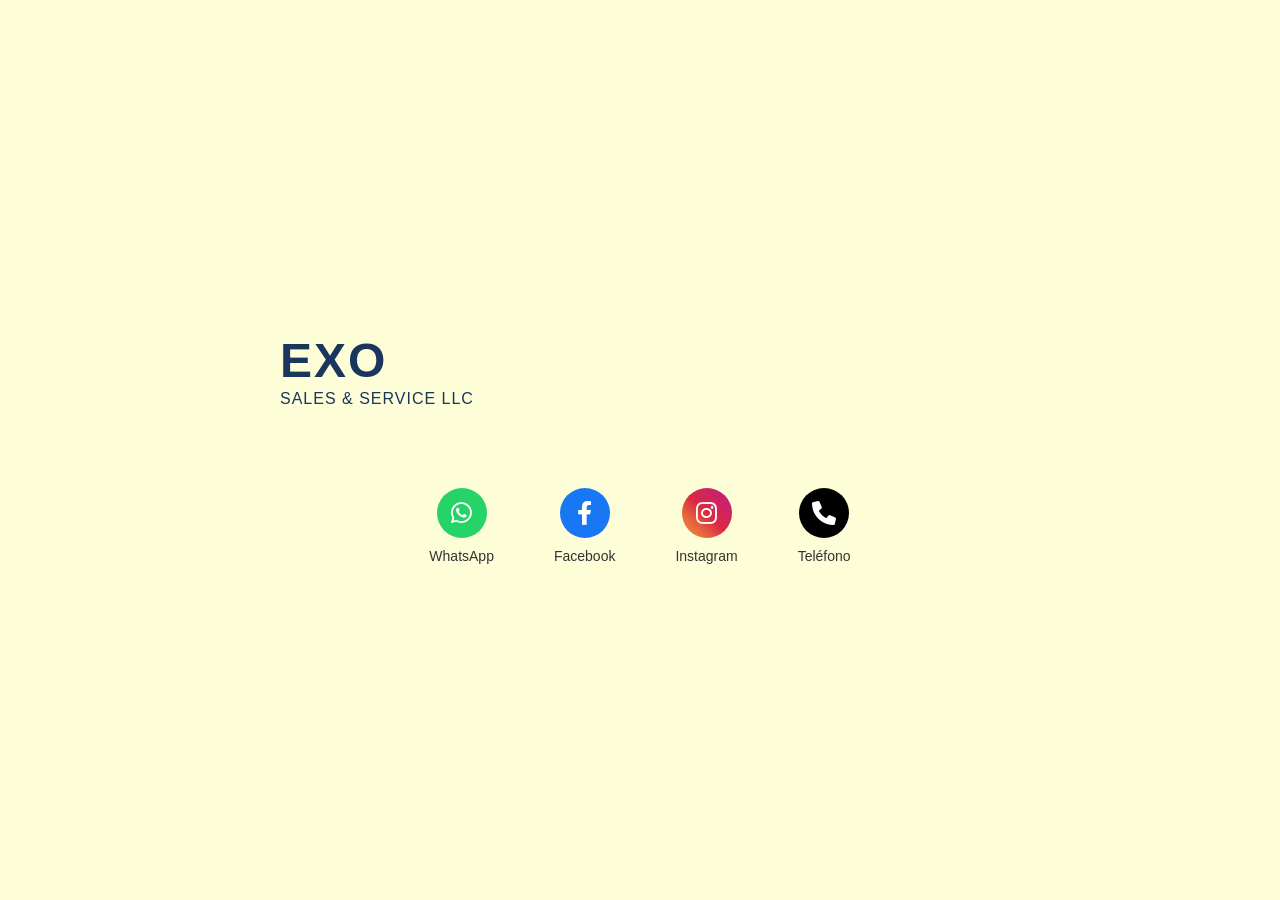
==== index.html @ 756fcb38 "Add files via upload" ====
<!DOCTYPE html>
<html lang="es">
<head>
    <meta charset="UTF-8">
    <meta name="viewport" content="width=device-width, initial-scale=1.0">
    <title>EXO SALES & SERVICE LLC</title>
    <link rel="stylesheet" href="styles.css">
    <link href="https://cdnjs.cloudflare.com/ajax/libs/font-awesome/6.0.0/css/all.min.css" rel="stylesheet">
</head>
<body>
    <div class="container">
        <!-- Sección Superior - Logotipo y Nombre -->
        <div class="header-section">
            <div class="logo-container">
                <div class="logo">
                    <div class="logo-shape">
                        <div class="logo-part-1"></div>
                        <div class="logo-part-2"></div>
                        <div class="logo-part-3"></div>
                    </div>
                </div>
                <div class="company-name">
                    <h1 class="company-title">EXO</h1>
                    <p class="company-subtitle">SALES & SERVICE LLC</p>
                </div>
            </div>
        </div>

        <!-- Sección Inferior - Iconos de Contacto -->
        <div class="contact-section">
            <div class="contact-icons">
                <div class="contact-item">
                    <a href="https://web.whatsapp.com/#" target="_blank" rel="noopener noreferrer">
                        <div class="icon whatsapp-icon">
                            <i class="fab fa-whatsapp"></i>
                        </div>
                    </a>
                    <span class="contact-label">WhatsApp</span>
                </div>
                
                <div class="contact-item">
                    <a href="https://www.facebook.com/share/r/1GFT7yK48Z/" target="_blank" rel="noopener noreferrer">
                        <div class="icon facebook-icon">
                            <i class="fab fa-facebook-f"></i>
                        </div>
                    </a>
                    <span class="contact-label">Facebook</span>
                </div>
                
                <div class="contact-item">
                    <a href="https://www.instagram.com/exosalesandservices/" target="_blank" rel="noopener noreferrer">
                        <div class="icon instagram-icon">
                            <i class="fab fa-instagram"></i>
                        </div>
                    </a>
                    <span class="contact-label">Instagram</span>
                </div>
                
                <div class="contact-item">
                    <div class="icon phone-icon" id="phone-copy" onclick="copyPhoneNumber()">
                        <i class="fas fa-phone"></i>
                    </div>
                    <span class="contact-label">Teléfono</span>
                    <div id="copy-message" class="copy-message">¡Número copiado!</div>
                </div>
            </div>
        </div>
    </div>

    <script>
        function copyPhoneNumber() {
            const phoneNumber = '9739784160';
            
            // Crear un elemento temporal para copiar el texto
            const tempInput = document.createElement('input');
            tempInput.value = phoneNumber;
            document.body.appendChild(tempInput);
            tempInput.select();
            tempInput.setSelectionRange(0, 99999); // Para dispositivos móviles
            
            try {
                // Copiar al portapapeles
                document.execCommand('copy');
                
                // Mostrar mensaje de confirmación
                showCopyMessage();
            } catch (err) {
                console.error('Error al copiar: ', err);
                // Fallback para navegadores modernos
                navigator.clipboard.writeText(phoneNumber).then(() => {
                    showCopyMessage();
                }).catch(err => {
                    console.error('Error con clipboard API: ', err);
                });
            }
            
            // Limpiar el elemento temporal
            document.body.removeChild(tempInput);
        }
        
        function showCopyMessage() {
            const message = document.getElementById('copy-message');
            message.style.display = 'block';
            message.style.opacity = '1';
            
            // Ocultar el mensaje después de 2 segundos
            setTimeout(() => {
                message.style.opacity = '0';
                setTimeout(() => {
                    message.style.display = 'none';
                }, 300);
            }, 2000);
        }
    </script>
</body>
</html>
---- styles.css ----
/* Reset y configuración base */
* {
    margin: 0;
    padding: 0;
    box-sizing: border-box;
}

body {
    font-family: 'Arial', sans-serif;
    background-color: #fdfdd8; /* Fondo gris claro/beige */
    min-height: 100vh;
    display: flex;
    align-items: center;
    justify-content: center;
    -webkit-font-smoothing: antialiased;
    -moz-osx-font-smoothing: grayscale;
    overflow-x: hidden;
}

.container {
    width: 100%;
    max-width: 800px;
    padding: 40px 20px;
}

/* Sección Superior - Logotipo y Nombre */
.header-section {
    margin-bottom: 80px;
}

.logo-container {
    display: flex;
    align-items: center;
    gap: 20px;
}

/* Logotipo abstracto azul marino */









/* Texto de la empresa */
.company-name {
    display: flex;
    flex-direction: column;
    gap: 5px;
}

.company-title {
    font-size: 48px;
    font-weight: bold;
    color: #1a365d; /* Azul marino oscuro */
    letter-spacing: 2px;
    margin: 0;
    line-height: 1;
}

.company-subtitle {
    font-size: 16px;
    font-weight: normal;
    color: #1a365d;
    letter-spacing: 1px;
    margin: 0;
    text-transform: uppercase;
}

/* Sección de Contacto */
.contact-section {
    display: flex;
    justify-content: center;
}

.contact-icons {
    display: flex;
    gap: 60px;
    align-items: center;
}

.contact-item {
    display: flex;
    flex-direction: column;
    align-items: center;
    gap: 10px;
    position: relative;
}

.contact-item a {
    text-decoration: none;
    color: inherit;
    transition: transform 0.2s ease;
}

.contact-item a:hover {
    transform: scale(1.1);
}

#phone-copy {
    cursor: pointer;
    transition: transform 0.2s ease;
    -webkit-tap-highlight-color: transparent;
    touch-action: manipulation;
}

#phone-copy:hover {
    transform: scale(1.1);
}

#phone-copy:active {
    transform: scale(0.95);
}

.copy-message {
    position: absolute;
    top: -40px;
    left: 50%;
    transform: translateX(-50%);
    background-color: #25D366;
    color: white;
    padding: 8px 12px;
    border-radius: 20px;
    font-size: 12px;
    font-weight: bold;
    white-space: nowrap;
    opacity: 0;
    display: none;
    transition: opacity 0.3s ease;
    z-index: 1000;
    box-shadow: 0 2px 10px rgba(0, 0, 0, 0.2);
}

/* Iconos de contacto */
.icon {
    width: 50px;
    height: 50px;
    border-radius: 50%;
    display: flex;
    align-items: center;
    justify-content: center;
    font-size: 24px;
    color: white;
    -webkit-tap-highlight-color: transparent;
    touch-action: manipulation;
}

.whatsapp-icon {
    background-color: #25D366; /* Verde WhatsApp */
}

.facebook-icon {
    background-color: #1877F2; /* Azul Facebook */
}

.instagram-icon {
    background: linear-gradient(45deg, #f09433 0%, #e6683c 25%, #dc2743 50%, #cc2366 75%, #bc1888 100%);
}

.phone-icon {
    background-color: #000000; /* Negro */
}

.contact-label {
    font-size: 14px;
    font-weight: 500;
    color: #333;
    text-align: center;
}

/* Responsive Design */

/* Tablets y pantallas medianas */
@media (max-width: 1024px) {
    .container {
        max-width: 90%;
        padding: 30px 20px;
    }
    
    .contact-icons {
        gap: 50px;
    }
}

/* Tablets pequeñas */
@media (max-width: 768px) {
    .container {
        padding: 25px 20px;
        max-width: 95%;
    }
    
    .header-section {
        margin-bottom: 60px;
    }
    
    .logo-container {
        flex-direction: column;
        text-align: center;
        gap: 20px;
    }
    
    .company-title {
        font-size: 42px;
        letter-spacing: 1.5px;
    }
    
    .company-subtitle {
        font-size: 15px;
    }
    
    .contact-icons {
        gap: 40px;
        flex-wrap: wrap;
        justify-content: center;
    }
    
    .contact-item {
        gap: 10px;
    }
    
    .icon {
        width: 48px;
        height: 48px;
        font-size: 22px;
    }
    
    .contact-label {
        font-size: 13px;
    }
}

/* Móviles grandes */
@media (max-width: 600px) {
    .container {
        padding: 20px 15px;
    }
    
    .header-section {
        margin-bottom: 50px;
    }
    
    .company-title {
        font-size: 36px;
        letter-spacing: 1px;
    }
    
    .company-subtitle {
        font-size: 14px;
    }
    
    .contact-icons {
        gap: 30px;
        flex-wrap: wrap;
        justify-content: space-around;
    }
    
    .contact-item {
        min-width: 80px;
    }
    
    .icon {
        width: 45px;
        height: 45px;
        font-size: 20px;
    }
    
    .contact-label {
        font-size: 12px;
    }
    
    .copy-message {
        font-size: 11px;
        padding: 6px 10px;
        top: -35px;
    }
}

/* Móviles medianos */
@media (max-width: 480px) {
    .container {
        padding: 15px 10px;
    }
    
    .header-section {
        margin-bottom: 40px;
    }
    
    .logo-container {
        gap: 15px;
    }
    
    .company-title {
        font-size: 32px;
        letter-spacing: 0.5px;
    }
    
    .company-subtitle {
        font-size: 13px;
        letter-spacing: 0.5px;
    }
    
    .contact-icons {
        gap: 25px;
        flex-wrap: wrap;
        justify-content: space-between;
    }
    
    .contact-item {
        min-width: 70px;
        gap: 8px;
    }
    
    .icon {
        width: 42px;
        height: 42px;
        font-size: 18px;
    }
    
    .contact-label {
        font-size: 11px;
    }
    
    .copy-message {
        font-size: 10px;
        padding: 5px 8px;
        top: -30px;
    }
}

/* Móviles pequeños */
@media (max-width: 360px) {
    .container {
        padding: 10px 8px;
    }
    
    .header-section {
        margin-bottom: 30px;
    }
    
    .company-title {
        font-size: 28px;
    }
    
    .company-subtitle {
        font-size: 12px;
    }
    
    .contact-icons {
        gap: 20px;
        flex-wrap: wrap;
        justify-content: center;
    }
    
    .contact-item {
        min-width: 65px;
        gap: 6px;
    }
    
    .icon {
        width: 40px;
        height: 40px;
        font-size: 16px;
    }
    
    .contact-label {
        font-size: 10px;
    }
    
    .copy-message {
        font-size: 9px;
        padding: 4px 6px;
        top: -25px;
    }
}

/* Orientación landscape en móviles */
@media (max-height: 500px) and (orientation: landscape) {
    .container {
        padding: 10px 20px;
    }
    
    .header-section {
        margin-bottom: 20px;
    }
    
    .logo-container {
        flex-direction: row;
        gap: 15px;
    }
    
    .company-title {
        font-size: 24px;
    }
    
    .company-subtitle {
        font-size: 12px;
    }
    
    .contact-icons {
        gap: 30px;
    }
    
    .icon {
        width: 40px;
        height: 40px;
        font-size: 16px;
    }
    
    .contact-label {
        font-size: 10px;
    }
}
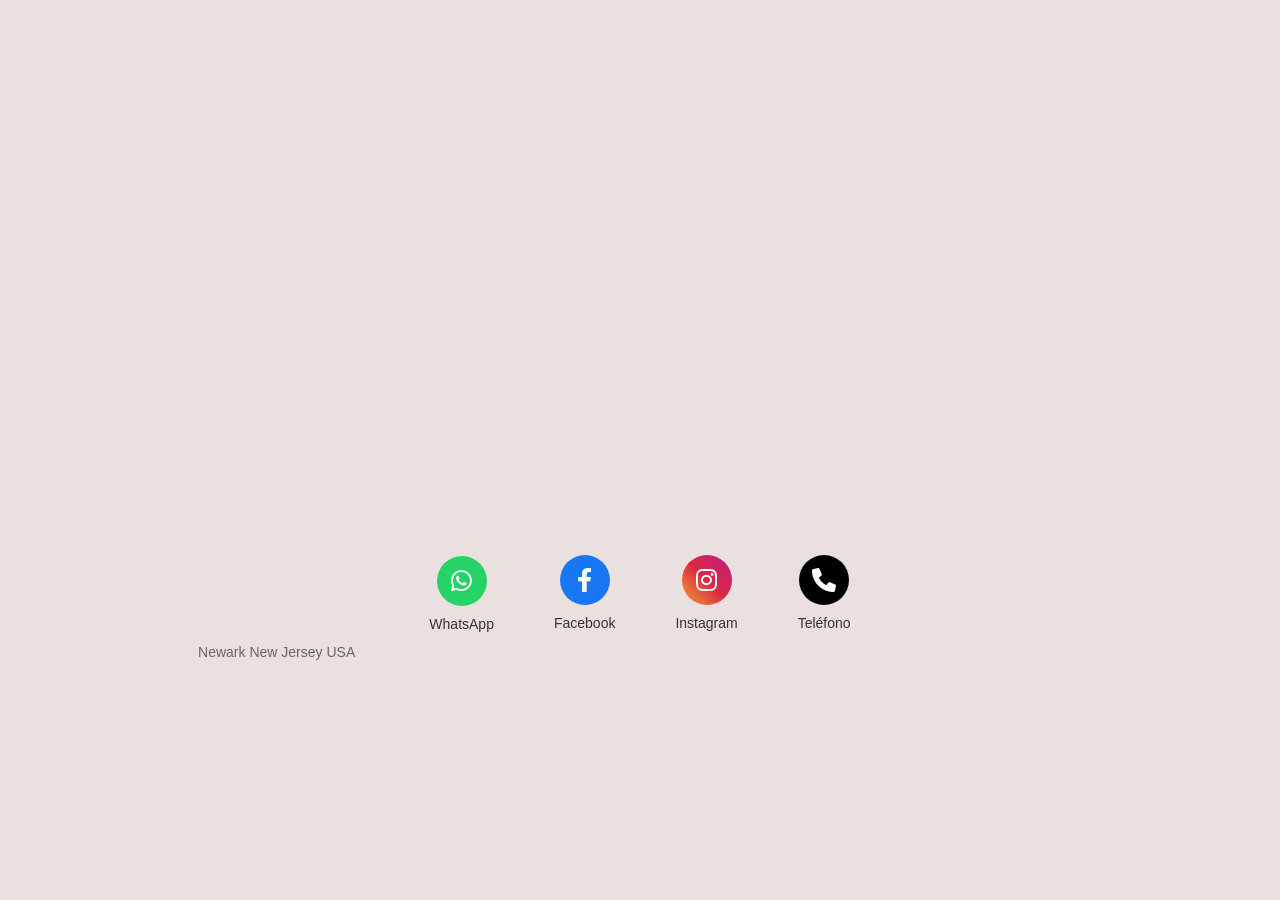
==== commit f935f2c1: "Add files via upload" ====
--- a/index.html
+++ b/index.html
@@ -20,8 +20,8 @@
                     </div>
                 </div>
                 <div class="company-name">
-                    <h1 class="company-title">EXO</h1>
-                    <p class="company-subtitle">SALES & SERVICE LLC</p>
+                    <h1 class="company-title"></h1>
+                    <p class="company-subtitle"></p>
                 </div>
             </div>
         </div>
@@ -30,16 +30,17 @@
         <div class="contact-section">
             <div class="contact-icons">
                 <div class="contact-item">
-                    <a href="https://web.whatsapp.com/#" target="_blank" rel="noopener noreferrer">
+                    <a href="https://wa.me/18622792119" target="_blank" rel="noopener noreferrer">
                         <div class="icon whatsapp-icon">
                             <i class="fab fa-whatsapp"></i>
                         </div>
                     </a>
                     <span class="contact-label">WhatsApp</span>
+                    <span class="location-text">Newark New Jersey USA</span>
                 </div>
                 
                 <div class="contact-item">
-                    <a href="https://www.facebook.com/share/r/1GFT7yK48Z/" target="_blank" rel="noopener noreferrer">
+                    <a href="https://www.facebook.com/friends/requests?profile_id=61581724001089&notif_id=1760400768586738&notif_t=friend&ref=notif&locale=es_LA" target="_blank" rel="noopener noreferrer">
                         <div class="icon facebook-icon">
                             <i class="fab fa-facebook-f"></i>
                         </div>
@@ -57,9 +58,11 @@
                 </div>
                 
                 <div class="contact-item">
-                    <div class="icon phone-icon" id="phone-copy" onclick="copyPhoneNumber()">
-                        <i class="fas fa-phone"></i>
-                    </div>
+                    <a href="tel:+19739784160">
+                        <div class="icon phone-icon">
+                            <i class="fas fa-phone"></i>
+                        </div>
+                    </a>
                     <span class="contact-label">Teléfono</span>
                     <div id="copy-message" class="copy-message">¡Número copiado!</div>
                 </div>
@@ -67,50 +70,5 @@
         </div>
     </div>
 
-    <script>
-        function copyPhoneNumber() {
-            const phoneNumber = '9739784160';
-            
-            // Crear un elemento temporal para copiar el texto
-            const tempInput = document.createElement('input');
-            tempInput.value = phoneNumber;
-            document.body.appendChild(tempInput);
-            tempInput.select();
-            tempInput.setSelectionRange(0, 99999); // Para dispositivos móviles
-            
-            try {
-                // Copiar al portapapeles
-                document.execCommand('copy');
-                
-                // Mostrar mensaje de confirmación
-                showCopyMessage();
-            } catch (err) {
-                console.error('Error al copiar: ', err);
-                // Fallback para navegadores modernos
-                navigator.clipboard.writeText(phoneNumber).then(() => {
-                    showCopyMessage();
-                }).catch(err => {
-                    console.error('Error con clipboard API: ', err);
-                });
-            }
-            
-            // Limpiar el elemento temporal
-            document.body.removeChild(tempInput);
-        }
-        
-        function showCopyMessage() {
-            const message = document.getElementById('copy-message');
-            message.style.display = 'block';
-            message.style.opacity = '1';
-            
-            // Ocultar el mensaje después de 2 segundos
-            setTimeout(() => {
-                message.style.opacity = '0';
-                setTimeout(() => {
-                    message.style.display = 'none';
-                }, 300);
-            }, 2000);
-        }
-    </script>
 </body>
 </html>
--- a/styles.css
+++ b/styles.css
@@ -1,414 +1,453 @@
-/* Reset y configuración base */
-* {
-    margin: 0;
-    padding: 0;
-    box-sizing: border-box;
-}
-
-body {
-    font-family: 'Arial', sans-serif;
-    background-color: #fdfdd8; /* Fondo gris claro/beige */
-    min-height: 100vh;
-    display: flex;
-    align-items: center;
-    justify-content: center;
-    -webkit-font-smoothing: antialiased;
-    -moz-osx-font-smoothing: grayscale;
-    overflow-x: hidden;
-}
-
-.container {
-    width: 100%;
-    max-width: 800px;
-    padding: 40px 20px;
-}
-
-/* Sección Superior - Logotipo y Nombre */
-.header-section {
-    margin-bottom: 80px;
-}
-
-.logo-container {
-    display: flex;
-    align-items: center;
-    gap: 20px;
-}
-
-/* Logotipo abstracto azul marino */
-
-
-
-
-
-
-
-
-
-/* Texto de la empresa */
-.company-name {
-    display: flex;
-    flex-direction: column;
-    gap: 5px;
-}
-
-.company-title {
-    font-size: 48px;
-    font-weight: bold;
-    color: #1a365d; /* Azul marino oscuro */
-    letter-spacing: 2px;
-    margin: 0;
-    line-height: 1;
-}
-
-.company-subtitle {
-    font-size: 16px;
-    font-weight: normal;
-    color: #1a365d;
-    letter-spacing: 1px;
-    margin: 0;
-    text-transform: uppercase;
-}
-
-/* Sección de Contacto */
-.contact-section {
-    display: flex;
-    justify-content: center;
-}
-
-.contact-icons {
-    display: flex;
-    gap: 60px;
-    align-items: center;
-}
-
-.contact-item {
-    display: flex;
-    flex-direction: column;
-    align-items: center;
-    gap: 10px;
-    position: relative;
-}
-
-.contact-item a {
-    text-decoration: none;
-    color: inherit;
-    transition: transform 0.2s ease;
-}
-
-.contact-item a:hover {
-    transform: scale(1.1);
-}
-
-#phone-copy {
-    cursor: pointer;
-    transition: transform 0.2s ease;
-    -webkit-tap-highlight-color: transparent;
-    touch-action: manipulation;
-}
-
-#phone-copy:hover {
-    transform: scale(1.1);
-}
-
-#phone-copy:active {
-    transform: scale(0.95);
-}
-
-.copy-message {
-    position: absolute;
-    top: -40px;
-    left: 50%;
-    transform: translateX(-50%);
-    background-color: #25D366;
-    color: white;
-    padding: 8px 12px;
-    border-radius: 20px;
-    font-size: 12px;
-    font-weight: bold;
-    white-space: nowrap;
-    opacity: 0;
-    display: none;
-    transition: opacity 0.3s ease;
-    z-index: 1000;
-    box-shadow: 0 2px 10px rgba(0, 0, 0, 0.2);
-}
-
-/* Iconos de contacto */
-.icon {
-    width: 50px;
-    height: 50px;
-    border-radius: 50%;
-    display: flex;
-    align-items: center;
-    justify-content: center;
-    font-size: 24px;
-    color: white;
-    -webkit-tap-highlight-color: transparent;
-    touch-action: manipulation;
-}
-
-.whatsapp-icon {
-    background-color: #25D366; /* Verde WhatsApp */
-}
-
-.facebook-icon {
-    background-color: #1877F2; /* Azul Facebook */
-}
-
-.instagram-icon {
-    background: linear-gradient(45deg, #f09433 0%, #e6683c 25%, #dc2743 50%, #cc2366 75%, #bc1888 100%);
-}
-
-.phone-icon {
-    background-color: #000000; /* Negro */
-}
-
-.contact-label {
-    font-size: 14px;
-    font-weight: 500;
-    color: #333;
-    text-align: center;
-}
-
-/* Responsive Design */
-
-/* Tablets y pantallas medianas */
-@media (max-width: 1024px) {
-    .container {
-        max-width: 90%;
-        padding: 30px 20px;
-    }
-    
-    .contact-icons {
-        gap: 50px;
-    }
-}
-
-/* Tablets pequeñas */
-@media (max-width: 768px) {
-    .container {
-        padding: 25px 20px;
-        max-width: 95%;
-    }
-    
-    .header-section {
-        margin-bottom: 60px;
-    }
-    
-    .logo-container {
-        flex-direction: column;
-        text-align: center;
-        gap: 20px;
-    }
-    
-    .company-title {
-        font-size: 42px;
-        letter-spacing: 1.5px;
-    }
-    
-    .company-subtitle {
-        font-size: 15px;
-    }
-    
-    .contact-icons {
-        gap: 40px;
-        flex-wrap: wrap;
-        justify-content: center;
-    }
-    
-    .contact-item {
-        gap: 10px;
-    }
-    
-    .icon {
-        width: 48px;
-        height: 48px;
-        font-size: 22px;
-    }
-    
-    .contact-label {
-        font-size: 13px;
-    }
-}
-
-/* Móviles grandes */
-@media (max-width: 600px) {
-    .container {
-        padding: 20px 15px;
-    }
-    
-    .header-section {
-        margin-bottom: 50px;
-    }
-    
-    .company-title {
-        font-size: 36px;
-        letter-spacing: 1px;
-    }
-    
-    .company-subtitle {
-        font-size: 14px;
-    }
-    
-    .contact-icons {
-        gap: 30px;
-        flex-wrap: wrap;
-        justify-content: space-around;
-    }
-    
-    .contact-item {
-        min-width: 80px;
-    }
-    
-    .icon {
-        width: 45px;
-        height: 45px;
-        font-size: 20px;
-    }
-    
-    .contact-label {
-        font-size: 12px;
-    }
-    
-    .copy-message {
-        font-size: 11px;
-        padding: 6px 10px;
-        top: -35px;
-    }
-}
-
-/* Móviles medianos */
-@media (max-width: 480px) {
-    .container {
-        padding: 15px 10px;
-    }
-    
-    .header-section {
-        margin-bottom: 40px;
-    }
-    
-    .logo-container {
-        gap: 15px;
-    }
-    
-    .company-title {
-        font-size: 32px;
-        letter-spacing: 0.5px;
-    }
-    
-    .company-subtitle {
-        font-size: 13px;
-        letter-spacing: 0.5px;
-    }
-    
-    .contact-icons {
-        gap: 25px;
-        flex-wrap: wrap;
-        justify-content: space-between;
-    }
-    
-    .contact-item {
-        min-width: 70px;
-        gap: 8px;
-    }
-    
-    .icon {
-        width: 42px;
-        height: 42px;
-        font-size: 18px;
-    }
-    
-    .contact-label {
-        font-size: 11px;
-    }
-    
-    .copy-message {
-        font-size: 10px;
-        padding: 5px 8px;
-        top: -30px;
-    }
-}
-
-/* Móviles pequeños */
-@media (max-width: 360px) {
-    .container {
-        padding: 10px 8px;
-    }
-    
-    .header-section {
-        margin-bottom: 30px;
-    }
-    
-    .company-title {
-        font-size: 28px;
-    }
-    
-    .company-subtitle {
-        font-size: 12px;
-    }
-    
-    .contact-icons {
-        gap: 20px;
-        flex-wrap: wrap;
-        justify-content: center;
-    }
-    
-    .contact-item {
-        min-width: 65px;
-        gap: 6px;
-    }
-    
-    .icon {
-        width: 40px;
-        height: 40px;
-        font-size: 16px;
-    }
-    
-    .contact-label {
-        font-size: 10px;
-    }
-    
-    .copy-message {
-        font-size: 9px;
-        padding: 4px 6px;
-        top: -25px;
-    }
-}
-
-/* Orientación landscape en móviles */
-@media (max-height: 500px) and (orientation: landscape) {
-    .container {
-        padding: 10px 20px;
-    }
-    
-    .header-section {
-        margin-bottom: 20px;
-    }
-    
-    .logo-container {
-        flex-direction: row;
-        gap: 15px;
-    }
-    
-    .company-title {
-        font-size: 24px;
-    }
-    
-    .company-subtitle {
-        font-size: 12px;
-    }
-    
-    .contact-icons {
-        gap: 30px;
-    }
-    
-    .icon {
-        width: 40px;
-        height: 40px;
-        font-size: 16px;
-    }
-    
-    .contact-label {
-        font-size: 10px;
-    }
-}
+/* Reset y configuración base */
+* {
+    margin: 0;
+    padding: 0;
+    box-sizing: border-box;
+}
+
+body {
+    font-family: 'Arial', sans-serif;
+    background-color: #ebe0e0; /* Fondo gris claro/beige */
+    background-image: url('bdff1e65-d094-4812-b834-fa4d3c10bf5f.jpg');
+    background-size: 50%; /* Tamaño del logo de fondo */
+    background-repeat: no-repeat;
+    background-position: center center;
+    background-attachment: fixed;
+    min-height: 100vh;
+    display: flex;
+    align-items: flex-end;
+    justify-content: center;
+    padding-bottom: 200px;
+    -webkit-font-smoothing: antialiased;
+    -moz-osx-font-smoothing: grayscale;
+    overflow-x: hidden;
+}
+
+.container {
+    width: 100%;
+    max-width: 800px;
+    padding: 40px 20px;
+}
+
+/* Sección Superior - Logotipo y Nombre */
+.header-section {
+    margin-bottom: 80px;
+}
+
+.logo-container {
+    display: flex;
+    align-items: center;
+    gap: 250px;
+}
+
+/* Logotipo abstracto azul marino */
+
+
+
+
+
+
+
+
+
+/* Texto de la empresa */
+.company-name {
+    display: flex;
+    flex-direction: column;
+    gap: 5px;
+}
+
+.company-title {
+    font-size: 60px;
+    font-weight: bold;
+    color: #1a365d; /* Azul marino oscuro */
+    letter-spacing: 2px;
+    margin: 0;
+    line-height: 1;
+}
+
+.company-subtitle {
+    font-size: 30px;
+    font-weight: normal;
+    color: #1a365d;
+    letter-spacing: 1px;
+    margin: 0;
+    text-transform: uppercase;
+}
+
+/* Sección de Contacto */
+.contact-section {
+    display: flex;
+    justify-content: center;
+}
+
+.contact-icons {
+    display: flex;
+    gap: 60px;
+    align-items: center;
+}
+
+.contact-item {
+    display: flex;
+    flex-direction: column;
+    align-items: center;
+    gap: 10px;
+    position: relative;
+}
+
+.contact-item:first-child {
+    margin-top: 30px;
+}
+
+.contact-item a {
+    text-decoration: none;
+    color: inherit;
+    transition: transform 0.2s ease;
+}
+
+.contact-item a:hover {
+    transform: scale(1.1);
+}
+
+#phone-copy {
+    cursor: pointer;
+    transition: transform 0.2s ease;
+    -webkit-tap-highlight-color: transparent;
+    touch-action: manipulation;
+}
+
+#phone-copy:hover {
+    transform: scale(1.1);
+}
+
+#phone-copy:active {
+    transform: scale(0.95);
+}
+
+.copy-message {
+    position: absolute;
+    top: -40px;
+    left: 50%;
+    transform: translateX(-50%);
+    background-color: #25D366;
+    color: white;
+    padding: 8px 12px;
+    border-radius: 20px;
+    font-size: 12px;
+    font-weight: bold;
+    white-space: nowrap;
+    opacity: 0;
+    display: none;
+    transition: opacity 0.3s ease;
+    z-index: 1000;
+    box-shadow: 0 2px 10px rgba(0, 0, 0, 0.2);
+}
+
+/* Iconos de contacto */
+.icon {
+    width: 50px;
+    height: 50px;
+    border-radius: 50%;
+    display: flex;
+    align-items: center;
+    justify-content: center;
+    font-size: 24px;
+    color: white;
+    -webkit-tap-highlight-color: transparent;
+    touch-action: manipulation;
+}
+
+.whatsapp-icon {
+    background-color: #25D366; /* Verde WhatsApp */
+}
+
+.facebook-icon {
+    background-color: #1877F2; /* Azul Facebook */
+}
+
+.instagram-icon {
+    background: linear-gradient(45deg, #f09433 0%, #e6683c 25%, #dc2743 50%, #cc2366 75%, #bc1888 100%);
+}
+
+.phone-icon {
+    background-color: #000000; /* Negro */
+}
+
+.contact-label {
+    font-size: 14px;
+    font-weight: 500;
+    color: #333;
+    text-align: center;
+}
+
+.location-text {
+    font-size: 14px;
+    font-weight: 400;
+    color: #666;
+    text-align: left;
+    margin-top: 2px;
+    margin-left: -370px;
+}
+
+/* Responsive Design */
+
+/* Tablets y pantallas medianas */
+@media (max-width: 1024px) {
+    .container {
+        max-width: 90%;
+        padding: 30px 20px;
+    }
+    
+    .contact-icons {
+        gap: 50px;
+    }
+}
+
+/* Tablets pequeñas */
+@media (max-width: 768px) {
+    .container {
+        padding: 25px 20px;
+        max-width: 95%;
+    }
+    
+    .header-section {
+        margin-bottom: 60px;
+    }
+    
+    .logo-container {
+        flex-direction: column;
+        text-align: center;
+        gap: 20px;
+    }
+    
+    .company-title {
+        font-size: 42px;
+        letter-spacing: 1.5px;
+    }
+    
+    .company-subtitle {
+        font-size: 15px;
+    }
+    
+    .contact-icons {
+        gap: 40px;
+        flex-wrap: wrap;
+        justify-content: center;
+    }
+    
+    .contact-item {
+        gap: 10px;
+    }
+    
+    .icon {
+        width: 48px;
+        height: 48px;
+        font-size: 22px;
+    }
+    
+    .contact-label {
+        font-size: 13px;
+    }
+    
+    .location-text {
+        font-size: 11px;
+    }
+}
+
+/* Móviles grandes */
+@media (max-width: 600px) {
+    .container {
+        padding: 20px 15px;
+    }
+    
+    .header-section {
+        margin-bottom: 50px;
+    }
+    
+    .company-title {
+        font-size: 36px;
+        letter-spacing: 1px;
+    }
+    
+    .company-subtitle {
+        font-size: 14px;
+    }
+    
+    .contact-icons {
+        gap: 30px;
+        flex-wrap: wrap;
+        justify-content: space-around;
+    }
+    
+    .contact-item {
+        min-width: 80px;
+    }
+    
+    .icon {
+        width: 45px;
+        height: 45px;
+        font-size: 20px;
+    }
+    
+    .contact-label {
+        font-size: 12px;
+    }
+    
+    .location-text {
+        font-size: 10px;
+    }
+    
+    .copy-message {
+        font-size: 11px;
+        padding: 6px 10px;
+        top: -35px;
+    }
+}
+
+/* Móviles medianos */
+@media (max-width: 480px) {
+    .container {
+        padding: 15px 10px;
+    }
+    
+    .header-section {
+        margin-bottom: 40px;
+    }
+    
+    .logo-container {
+        gap: 15px;
+    }
+    
+    .company-title {
+        font-size: 32px;
+        letter-spacing: 0.5px;
+    }
+    
+    .company-subtitle {
+        font-size: 13px;
+        letter-spacing: 0.5px;
+    }
+    
+    .contact-icons {
+        gap: 25px;
+        flex-wrap: wrap;
+        justify-content: space-between;
+    }
+    
+    .contact-item {
+        min-width: 70px;
+        gap: 8px;
+    }
+    
+    .icon {
+        width: 42px;
+        height: 42px;
+        font-size: 18px;
+    }
+    
+    .contact-label {
+        font-size: 11px;
+    }
+    
+    .location-text {
+        font-size: 9px;
+    }
+    
+    .copy-message {
+        font-size: 10px;
+        padding: 5px 8px;
+        top: -30px;
+    }
+}
+
+/* Móviles pequeños */
+@media (max-width: 360px) {
+    .container {
+        padding: 10px 8px;
+    }
+    
+    .header-section {
+        margin-bottom: 30px;
+    }
+    
+    .company-title {
+        font-size: 28px;
+    }
+    
+    .company-subtitle {
+        font-size: 12px;
+    }
+    
+    .contact-icons {
+        gap: 20px;
+        flex-wrap: wrap;
+        justify-content: center;
+    }
+    
+    .contact-item {
+        min-width: 65px;
+        gap: 6px;
+    }
+    
+    .icon {
+        width: 40px;
+        height: 40px;
+        font-size: 16px;
+    }
+    
+    .contact-label {
+        font-size: 10px;
+    }
+    
+    .location-text {
+        font-size: 8px;
+    }
+    
+    .copy-message {
+        font-size: 9px;
+        padding: 4px 6px;
+        top: -25px;
+    }
+}
+
+/* Orientación landscape en móviles */
+@media (max-height: 500px) and (orientation: landscape) {
+    .container {
+        padding: 10px 20px;
+    }
+    
+    .header-section {
+        margin-bottom: 20px;
+    }
+    
+    .logo-container {
+        flex-direction: row;
+        gap: 15px;
+    }
+    
+    .company-title {
+        font-size: 24px;
+    }
+    
+    .company-subtitle {
+        font-size: 12px;
+    }
+    
+    .contact-icons {
+        gap: 30px;
+    }
+    
+    .icon {
+        width: 40px;
+        height: 40px;
+        font-size: 16px;
+    }
+    
+    .contact-label {
+        font-size: 10px;
+    }
+    
+    .location-text {
+        font-size: 8px;
+    }
+}
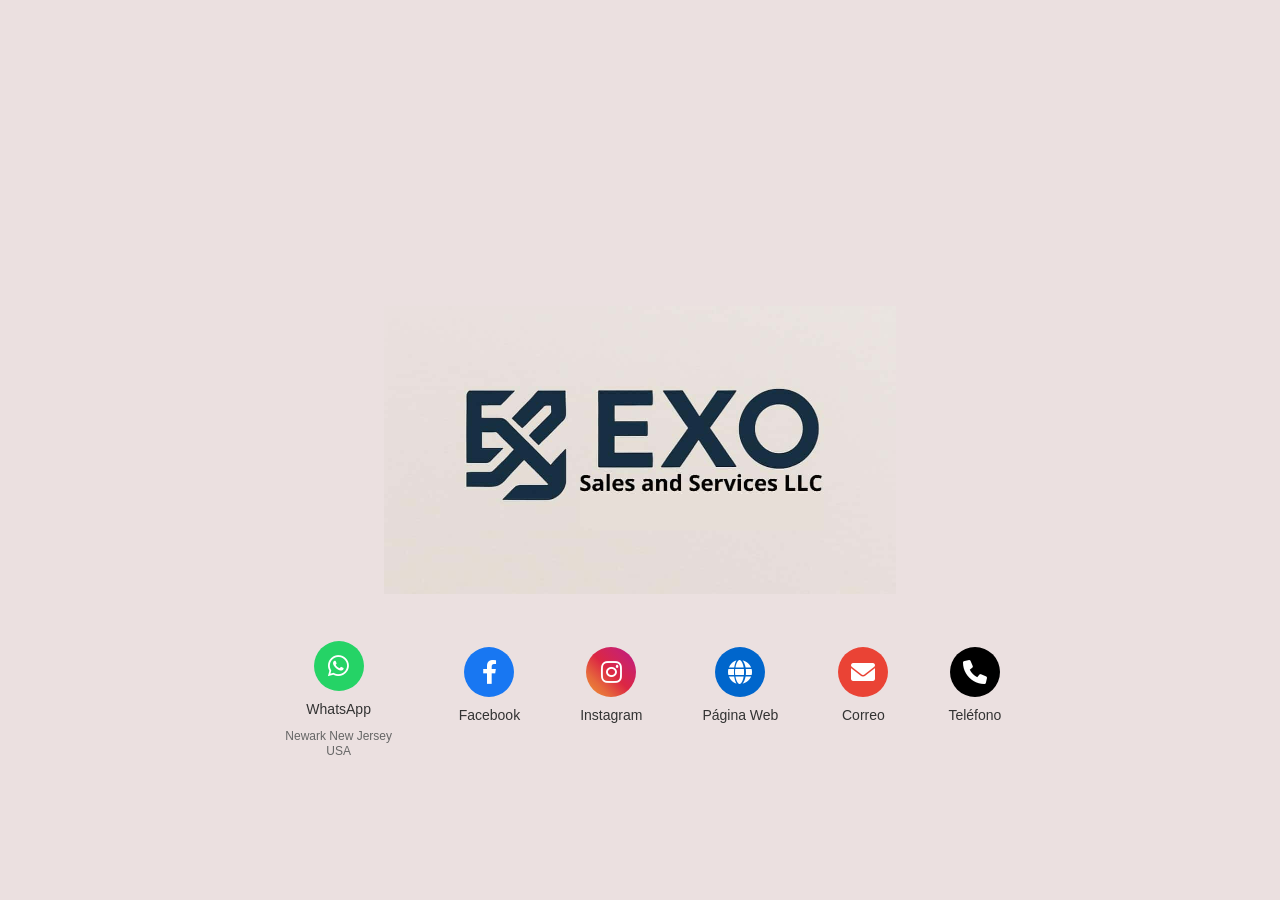
==== commit 0f48574c: "Add files via upload" ====
--- a/index.html
+++ b/index.html
@@ -1,74 +1,92 @@
-<!DOCTYPE html>
-<html lang="es">
-<head>
-    <meta charset="UTF-8">
-    <meta name="viewport" content="width=device-width, initial-scale=1.0">
-    <title>EXO SALES & SERVICE LLC</title>
-    <link rel="stylesheet" href="styles.css">
-    <link href="https://cdnjs.cloudflare.com/ajax/libs/font-awesome/6.0.0/css/all.min.css" rel="stylesheet">
-</head>
-<body>
-    <div class="container">
-        <!-- Sección Superior - Logotipo y Nombre -->
-        <div class="header-section">
-            <div class="logo-container">
-                <div class="logo">
-                    <div class="logo-shape">
-                        <div class="logo-part-1"></div>
-                        <div class="logo-part-2"></div>
-                        <div class="logo-part-3"></div>
-                    </div>
-                </div>
-                <div class="company-name">
-                    <h1 class="company-title"></h1>
-                    <p class="company-subtitle"></p>
-                </div>
-            </div>
-        </div>
-
-        <!-- Sección Inferior - Iconos de Contacto -->
-        <div class="contact-section">
-            <div class="contact-icons">
-                <div class="contact-item">
-                    <a href="https://wa.me/18622792119" target="_blank" rel="noopener noreferrer">
-                        <div class="icon whatsapp-icon">
-                            <i class="fab fa-whatsapp"></i>
-                        </div>
-                    </a>
-                    <span class="contact-label">WhatsApp</span>
-                    <span class="location-text">Newark New Jersey USA</span>
-                </div>
-                
-                <div class="contact-item">
-                    <a href="https://www.facebook.com/friends/requests?profile_id=61581724001089&notif_id=1760400768586738&notif_t=friend&ref=notif&locale=es_LA" target="_blank" rel="noopener noreferrer">
-                        <div class="icon facebook-icon">
-                            <i class="fab fa-facebook-f"></i>
-                        </div>
-                    </a>
-                    <span class="contact-label">Facebook</span>
-                </div>
-                
-                <div class="contact-item">
-                    <a href="https://www.instagram.com/exosalesandservices/" target="_blank" rel="noopener noreferrer">
-                        <div class="icon instagram-icon">
-                            <i class="fab fa-instagram"></i>
-                        </div>
-                    </a>
-                    <span class="contact-label">Instagram</span>
-                </div>
-                
-                <div class="contact-item">
-                    <a href="tel:+19739784160">
-                        <div class="icon phone-icon">
-                            <i class="fas fa-phone"></i>
-                        </div>
-                    </a>
-                    <span class="contact-label">Teléfono</span>
-                    <div id="copy-message" class="copy-message">¡Número copiado!</div>
-                </div>
-            </div>
-        </div>
-    </div>
-
-</body>
-</html>
+<!DOCTYPE html>
+<html lang="es">
+<head>
+    <meta charset="UTF-8">
+    <meta name="viewport" content="width=device-width, initial-scale=1.0">
+    <title>EXO SALES & SERVICE LLC</title>
+    <link rel="stylesheet" href="styles.css">
+    <link href="https://cdnjs.cloudflare.com/ajax/libs/font-awesome/6.0.0/css/all.min.css" rel="stylesheet">
+</head>
+<body>
+    <div class="container">
+        <!-- Sección Superior - Logotipo y Nombre -->
+        <div class="header-section">
+            <div class="logo-container">
+                <div class="logo">
+                    <div class="logo-shape">
+                        <div class="logo-part-1"></div>
+                        <div class="logo-part-2"></div>
+                        <div class="logo-part-3"></div>
+                    </div>
+                </div>
+                <div class="company-name">
+                    <h1 class="company-title"></h1>
+                    <p class="company-subtitle"></p>
+                </div>
+            </div>
+        </div>
+
+        <!-- Sección Inferior - Iconos de Contacto -->
+        <div class="contact-section">
+            <div class="contact-icons">
+                <div class="contact-item">
+                    <a href="https://wa.me/18622792119" target="_blank" rel="noopener noreferrer">
+                        <div class="icon whatsapp-icon">
+                            <i class="fab fa-whatsapp"></i>
+                        </div>
+                    </a>
+                    <span class="contact-label">WhatsApp</span>
+                    <span class="location-text">Newark New Jersey USA</span>
+                </div>
+                
+                <div class="contact-item">
+                    <a href="https://www.facebook.com/friends/requests?profile_id=61581724001089&notif_id=1760400768586738&notif_t=friend&ref=notif&locale=es_LA" target="_blank" rel="noopener noreferrer">
+                        <div class="icon facebook-icon">
+                            <i class="fab fa-facebook-f"></i>
+                        </div>
+                    </a>
+                    <span class="contact-label">Facebook</span>
+                </div>
+                
+                <div class="contact-item">
+                    <a href="https://www.instagram.com/exosalesandservices/" target="_blank" rel="noopener noreferrer">
+                        <div class="icon instagram-icon">
+                            <i class="fab fa-instagram"></i>
+                        </div>
+                    </a>
+                    <span class="contact-label">Instagram</span>
+                </div>
+                
+                <div class="contact-item">
+                    <a href="https://www.exosalesandservicesllc.com" target="_blank" rel="noopener noreferrer">
+                        <div class="icon website-icon">
+                            <i class="fas fa-globe"></i>
+                        </div>
+                    </a>
+                    <span class="contact-label">Página Web</span>
+                </div>
+                
+                <div class="contact-item">
+                    <a href="mailto:ramon@exosalesandservicesllc.com">
+                        <div class="icon email-icon">
+                            <i class="fas fa-envelope"></i>
+                        </div>
+                    </a>
+                    <span class="contact-label">Correo</span>
+                </div>
+                
+                <div class="contact-item">
+                    <a href="tel:+19739784160">
+                        <div class="icon phone-icon">
+                            <i class="fas fa-phone"></i>
+                        </div>
+                    </a>
+                    <span class="contact-label">Teléfono</span>
+                    <div id="copy-message" class="copy-message">¡Número copiado!</div>
+                </div>
+            </div>
+        </div>
+    </div>
+
+</body>
+</html>
--- a/styles.css
+++ b/styles.css
@@ -9,7 +9,7 @@
     font-family: 'Arial', sans-serif;
     background-color: #ebe0e0; /* Fondo gris claro/beige */
     background-image: url('bdff1e65-d094-4812-b834-fa4d3c10bf5f.jpg');
-    background-size: 50%; /* Tamaño del logo de fondo */
+    background-size: 40%; /* Tamaño del logo de fondo */
     background-repeat: no-repeat;
     background-position: center center;
     background-attachment: fixed;
@@ -17,7 +17,8 @@
     display: flex;
     align-items: flex-end;
     justify-content: center;
-    padding-bottom: 200px;
+    padding: 20px;
+    padding-bottom: 100px;
     -webkit-font-smoothing: antialiased;
     -moz-osx-font-smoothing: grayscale;
     overflow-x: hidden;
@@ -37,7 +38,8 @@
 .logo-container {
     display: flex;
     align-items: center;
-    gap: 250px;
+    gap: 40px;
+    justify-content: center;
 }
 
 /* Logotipo abstracto azul marino */
@@ -169,6 +171,14 @@
     background: linear-gradient(45deg, #f09433 0%, #e6683c 25%, #dc2743 50%, #cc2366 75%, #bc1888 100%);
 }
 
+.website-icon {
+    background-color: #0066CC; /* Azul web */
+}
+
+.email-icon {
+    background-color: #EA4335; /* Rojo correo */
+}
+
 .phone-icon {
     background-color: #000000; /* Negro */
 }
@@ -181,23 +191,41 @@
 }
 
 .location-text {
-    font-size: 14px;
+    font-size: 12px;
     font-weight: 400;
     color: #666;
-    text-align: left;
+    text-align: center;
     margin-top: 2px;
-    margin-left: -370px;
+    max-width: 120px;
+    line-height: 1.3;
 }
 
 /* Responsive Design */
 
 /* Tablets y pantallas medianas */
 @media (max-width: 1024px) {
+    body {
+        background-size: 50%;
+        padding-bottom: 80px;
+    }
+    
     .container {
         max-width: 90%;
         padding: 30px 20px;
     }
     
+    .logo-container {
+        gap: 30px;
+    }
+    
+    .company-title {
+        font-size: 50px;
+    }
+    
+    .company-subtitle {
+        font-size: 25px;
+    }
+    
     .contact-icons {
         gap: 50px;
     }
@@ -205,6 +233,12 @@
 
 /* Tablets pequeñas */
 @media (max-width: 768px) {
+    body {
+        background-size: 60%;
+        padding-bottom: 60px;
+        align-items: center;
+    }
+    
     .container {
         padding: 25px 20px;
         max-width: 95%;
@@ -220,13 +254,17 @@
         gap: 20px;
     }
     
+    .company-name {
+        text-align: center;
+    }
+    
     .company-title {
         font-size: 42px;
         letter-spacing: 1.5px;
     }
     
     .company-subtitle {
-        font-size: 15px;
+        font-size: 20px;
     }
     
     .contact-icons {
@@ -251,42 +289,53 @@
     
     .location-text {
         font-size: 11px;
+        max-width: 100px;
     }
 }
 
 /* Móviles grandes */
 @media (max-width: 600px) {
+    body {
+        background-size: 70%;
+        padding: 15px;
+        padding-bottom: 40px;
+    }
+    
     .container {
         padding: 20px 15px;
     }
     
     .header-section {
-        margin-bottom: 50px;
+        margin-bottom: 40px;
     }
     
     .company-title {
-        font-size: 36px;
+        font-size: 32px;
         letter-spacing: 1px;
     }
     
     .company-subtitle {
-        font-size: 14px;
+        font-size: 16px;
     }
     
     .contact-icons {
-        gap: 30px;
+        gap: 25px;
         flex-wrap: wrap;
-        justify-content: space-around;
+        justify-content: center;
     }
     
     .contact-item {
-        min-width: 80px;
+        min-width: 75px;
+    }
+    
+    .contact-item:first-child {
+        margin-top: 0;
     }
     
     .icon {
-        width: 45px;
-        height: 45px;
-        font-size: 20px;
+        width: 50px;
+        height: 50px;
+        font-size: 22px;
     }
     
     .contact-label {
@@ -295,6 +344,7 @@
     
     .location-text {
         font-size: 10px;
+        max-width: 90px;
     }
     
     .copy-message {
@@ -306,12 +356,18 @@
 
 /* Móviles medianos */
 @media (max-width: 480px) {
+    body {
+        background-size: 80%;
+        padding: 10px;
+        padding-bottom: 30px;
+    }
+    
     .container {
         padding: 15px 10px;
     }
     
     .header-section {
-        margin-bottom: 40px;
+        margin-bottom: 35px;
     }
     
     .logo-container {
@@ -319,19 +375,19 @@
     }
     
     .company-title {
-        font-size: 32px;
+        font-size: 28px;
         letter-spacing: 0.5px;
     }
     
     .company-subtitle {
-        font-size: 13px;
+        font-size: 14px;
         letter-spacing: 0.5px;
     }
     
     .contact-icons {
-        gap: 25px;
+        gap: 20px;
         flex-wrap: wrap;
-        justify-content: space-between;
+        justify-content: center;
     }
     
     .contact-item {
@@ -340,9 +396,9 @@
     }
     
     .icon {
-        width: 42px;
-        height: 42px;
-        font-size: 18px;
+        width: 48px;
+        height: 48px;
+        font-size: 20px;
     }
     
     .contact-label {
@@ -351,6 +407,7 @@
     
     .location-text {
         font-size: 9px;
+        max-width: 80px;
     }
     
     .copy-message {
@@ -362,6 +419,12 @@
 
 /* Móviles pequeños */
 @media (max-width: 360px) {
+    body {
+        background-size: 90%;
+        padding: 8px;
+        padding-bottom: 25px;
+    }
+    
     .container {
         padding: 10px 8px;
     }
@@ -371,7 +434,7 @@
     }
     
     .company-title {
-        font-size: 28px;
+        font-size: 24px;
     }
     
     .company-subtitle {
@@ -379,7 +442,7 @@
     }
     
     .contact-icons {
-        gap: 20px;
+        gap: 18px;
         flex-wrap: wrap;
         justify-content: center;
     }
@@ -387,6 +450,68 @@
     .contact-item {
         min-width: 65px;
         gap: 6px;
+    }
+    
+    .icon {
+        width: 45px;
+        height: 45px;
+        font-size: 18px;
+    }
+    
+    .contact-label {
+        font-size: 10px;
+    }
+    
+    .location-text {
+        font-size: 8px;
+        max-width: 70px;
+    }
+    
+    .copy-message {
+        font-size: 9px;
+        padding: 4px 6px;
+        top: -25px;
+    }
+}
+
+/* Orientación landscape en móviles */
+@media (max-height: 500px) and (orientation: landscape) {
+    body {
+        background-size: 35%;
+        padding: 10px;
+        padding-bottom: 20px;
+        align-items: center;
+    }
+    
+    .container {
+        padding: 10px 20px;
+    }
+    
+    .header-section {
+        margin-bottom: 20px;
+    }
+    
+    .logo-container {
+        flex-direction: row;
+        gap: 20px;
+        justify-content: center;
+    }
+    
+    .company-name {
+        text-align: left;
+    }
+    
+    .company-title {
+        font-size: 24px;
+    }
+    
+    .company-subtitle {
+        font-size: 12px;
+    }
+    
+    .contact-icons {
+        gap: 25px;
+        flex-wrap: nowrap;
     }
     
     .icon {
@@ -401,53 +526,6 @@
     
     .location-text {
         font-size: 8px;
-    }
-    
-    .copy-message {
-        font-size: 9px;
-        padding: 4px 6px;
-        top: -25px;
-    }
-}
-
-/* Orientación landscape en móviles */
-@media (max-height: 500px) and (orientation: landscape) {
-    .container {
-        padding: 10px 20px;
-    }
-    
-    .header-section {
-        margin-bottom: 20px;
-    }
-    
-    .logo-container {
-        flex-direction: row;
-        gap: 15px;
-    }
-    
-    .company-title {
-        font-size: 24px;
-    }
-    
-    .company-subtitle {
-        font-size: 12px;
-    }
-    
-    .contact-icons {
-        gap: 30px;
-    }
-    
-    .icon {
-        width: 40px;
-        height: 40px;
-        font-size: 16px;
-    }
-    
-    .contact-label {
-        font-size: 10px;
-    }
-    
-    .location-text {
-        font-size: 8px;
-    }
-}
+        max-width: 60px;
+    }
+}
